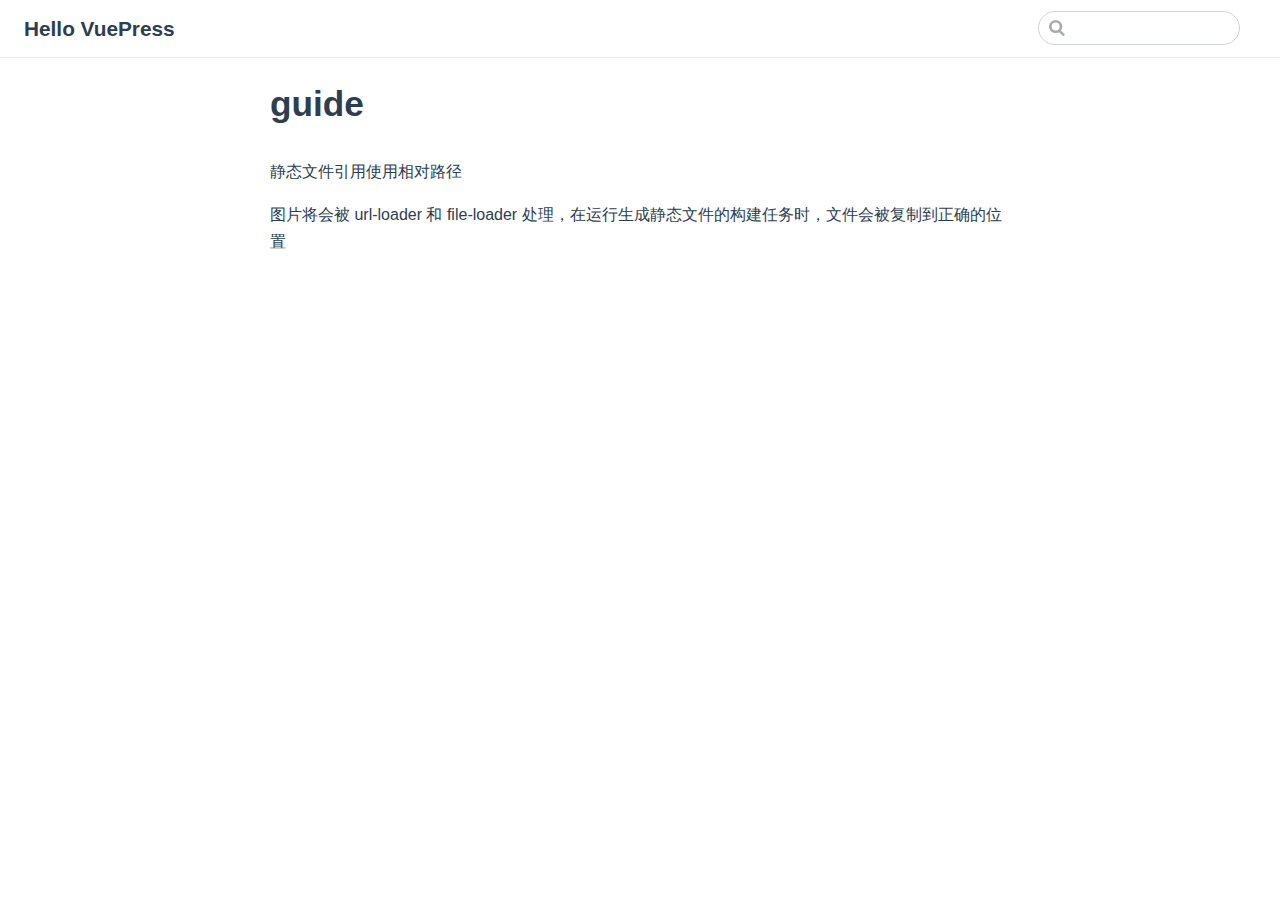
==== guide/index.html @ 77d2bae9 "deploy" ====
<!DOCTYPE html>
<html lang="en-US">
  <head>
    <meta charset="utf-8">
    <meta name="viewport" content="width=device-width,initial-scale=1">
    <title>guide | Hello VuePress</title>
    <meta name="generator" content="VuePress 1.5.3">
    
    <meta name="description" content="Just playing around">
    <link rel="preload" href="/assets/css/0.styles.abfd12c2.css" as="style"><link rel="preload" href="/assets/js/app.aa536055.js" as="script"><link rel="preload" href="/assets/js/2.4c13c8da.js" as="script"><link rel="preload" href="/assets/js/7.8fb1e4c2.js" as="script"><link rel="prefetch" href="/assets/js/3.823b1e2d.js"><link rel="prefetch" href="/assets/js/4.0bb70dc7.js"><link rel="prefetch" href="/assets/js/5.631ea9e8.js"><link rel="prefetch" href="/assets/js/6.1ad7b53c.js">
    <link rel="stylesheet" href="/assets/css/0.styles.abfd12c2.css">
  </head>
  <body>
    <div id="app" data-server-rendered="true"><div class="theme-container no-sidebar"><header class="navbar"><div class="sidebar-button"><svg xmlns="http://www.w3.org/2000/svg" aria-hidden="true" role="img" viewBox="0 0 448 512" class="icon"><path fill="currentColor" d="M436 124H12c-6.627 0-12-5.373-12-12V80c0-6.627 5.373-12 12-12h424c6.627 0 12 5.373 12 12v32c0 6.627-5.373 12-12 12zm0 160H12c-6.627 0-12-5.373-12-12v-32c0-6.627 5.373-12 12-12h424c6.627 0 12 5.373 12 12v32c0 6.627-5.373 12-12 12zm0 160H12c-6.627 0-12-5.373-12-12v-32c0-6.627 5.373-12 12-12h424c6.627 0 12 5.373 12 12v32c0 6.627-5.373 12-12 12z"></path></svg></div> <a href="/" class="home-link router-link-active"><!----> <span class="site-name">Hello VuePress</span></a> <div class="links"><div class="search-box"><input aria-label="Search" autocomplete="off" spellcheck="false" value=""> <!----></div> <!----></div></header> <div class="sidebar-mask"></div> <aside class="sidebar"><!---->  <!----> </aside> <main class="page"> <div class="theme-default-content content__default"><h1 id="guide"><a href="#guide" class="header-anchor">#</a> guide</h1> <p>静态文件引用使用相对路径</p> <p>图片将会被 url-loader 和 file-loader 处理，在运行生成静态文件的构建任务时，文件会被复制到正确的位置</p></div> <footer class="page-edit"><!----> <!----></footer> <!----> </main></div><div class="global-ui"></div></div>
    <script src="/assets/js/app.aa536055.js" defer></script><script src="/assets/js/2.4c13c8da.js" defer></script><script src="/assets/js/7.8fb1e4c2.js" defer></script>
  </body>
</html>
---- assets/css/0.styles.abfd12c2.css ----
code[class*=language-],pre[class*=language-]{color:#ccc;background:none;font-family:Consolas,Monaco,Andale Mono,Ubuntu Mono,monospace;font-size:1em;text-align:left;white-space:pre;word-spacing:normal;word-break:normal;word-wrap:normal;line-height:1.5;-moz-tab-size:4;-o-tab-size:4;tab-size:4;-webkit-hyphens:none;-ms-hyphens:none;hyphens:none}pre[class*=language-]{padding:1em;margin:.5em 0;overflow:auto}:not(pre)>code[class*=language-],pre[class*=language-]{background:#2d2d2d}:not(pre)>code[class*=language-]{padding:.1em;border-radius:.3em;white-space:normal}.token.block-comment,.token.cdata,.token.comment,.token.doctype,.token.prolog{color:#999}.token.punctuation{color:#ccc}.token.attr-name,.token.deleted,.token.namespace,.token.tag{color:#e2777a}.token.function-name{color:#6196cc}.token.boolean,.token.function,.token.number{color:#f08d49}.token.class-name,.token.constant,.token.property,.token.symbol{color:#f8c555}.token.atrule,.token.builtin,.token.important,.token.keyword,.token.selector{color:#cc99cd}.token.attr-value,.token.char,.token.regex,.token.string,.token.variable{color:#7ec699}.token.entity,.token.operator,.token.url{color:#67cdcc}.token.bold,.token.important{font-weight:700}.token.italic{font-style:italic}.token.entity{cursor:help}.token.inserted{color:green}.theme-default-content code{color:#476582;padding:.25rem .5rem;margin:0;font-size:.85em;background-color:rgba(27,31,35,.05);border-radius:3px}.theme-default-content code .token.deleted{color:#ec5975}.theme-default-content code .token.inserted{color:#3eaf7c}.theme-default-content pre,.theme-default-content pre[class*=language-]{line-height:1.4;padding:1.25rem 1.5rem;margin:.85rem 0;background-color:#282c34;border-radius:6px;overflow:auto}.theme-default-content pre[class*=language-] code,.theme-default-content pre code{color:#fff;padding:0;background-color:transparent;border-radius:0}div[class*=language-]{position:relative;background-color:#282c34;border-radius:6px}div[class*=language-] .highlight-lines{-webkit-user-select:none;-ms-user-select:none;user-select:none;padding-top:1.3rem;position:absolute;top:0;left:0;width:100%;line-height:1.4}div[class*=language-] .highlight-lines .highlighted{background-color:rgba(0,0,0,.66)}div[class*=language-] pre,div[class*=language-] pre[class*=language-]{background:transparent;position:relative;z-index:1}div[class*=language-]:before{position:absolute;z-index:3;top:.8em;right:1em;font-size:.75rem;color:hsla(0,0%,100%,.4)}div[class*=language-]:not(.line-numbers-mode) .line-numbers-wrapper{display:none}div[class*=language-].line-numbers-mode .highlight-lines .highlighted{position:relative}div[class*=language-].line-numbers-mode .highlight-lines .highlighted:before{content:" ";position:absolute;z-index:3;left:0;top:0;display:block;width:3.5rem;height:100%;background-color:rgba(0,0,0,.66)}div[class*=language-].line-numbers-mode pre{padding-left:4.5rem;vertical-align:middle}div[class*=language-].line-numbers-mode .line-numbers-wrapper{position:absolute;top:0;width:3.5rem;text-align:center;color:hsla(0,0%,100%,.3);padding:1.25rem 0;line-height:1.4}div[class*=language-].line-numbers-mode .line-numbers-wrapper br{-webkit-user-select:none;-ms-user-select:none;user-select:none}div[class*=language-].line-numbers-mode .line-numbers-wrapper .line-number{position:relative;z-index:4;-webkit-user-select:none;-ms-user-select:none;user-select:none;font-size:.85em}div[class*=language-].line-numbers-mode:after{content:"";position:absolute;z-index:2;top:0;left:0;width:3.5rem;height:100%;border-radius:6px 0 0 6px;border-right:1px solid rgba(0,0,0,.66);background-color:#282c34}div[class~=language-js]:before{content:"js"}div[class~=language-ts]:before{content:"ts"}div[class~=language-html]:before{content:"html"}div[class~=language-md]:before{content:"md"}div[class~=language-vue]:before{content:"vue"}div[class~=language-css]:before{content:"css"}div[class~=language-sass]:before{content:"sass"}div[class~=language-scss]:before{content:"scss"}div[class~=language-less]:before{content:"less"}div[class~=language-stylus]:before{content:"stylus"}div[class~=language-go]:before{content:"go"}div[class~=language-java]:before{content:"java"}div[class~=language-c]:before{content:"c"}div[class~=language-sh]:before{content:"sh"}div[class~=language-yaml]:before{content:"yaml"}div[class~=language-py]:before{content:"py"}div[class~=language-docker]:before{content:"docker"}div[class~=language-dockerfile]:before{content:"dockerfile"}div[class~=language-makefile]:before{content:"makefile"}div[class~=language-javascript]:before{content:"js"}div[class~=language-typescript]:before{content:"ts"}div[class~=language-markup]:before{content:"html"}div[class~=language-markdown]:before{content:"md"}div[class~=language-json]:before{content:"json"}div[class~=language-ruby]:before{content:"rb"}div[class~=language-python]:before{content:"py"}div[class~=language-bash]:before{content:"sh"}div[class~=language-php]:before{content:"php"}.custom-block .custom-block-title{font-weight:600;margin-bottom:-.4rem}.custom-block.danger,.custom-block.tip,.custom-block.warning{padding:.1rem 1.5rem;border-left-width:.5rem;border-left-style:solid;margin:1rem 0}.custom-block.tip{background-color:#f3f5f7;border-color:#42b983}.custom-block.warning{background-color:rgba(255,229,100,.3);border-color:#e7c000;color:#6b5900}.custom-block.warning .custom-block-title{color:#b29400}.custom-block.warning a{color:#2c3e50}.custom-block.danger{background-color:#ffe6e6;border-color:#c00;color:#4d0000}.custom-block.danger .custom-block-title{color:#900}.custom-block.danger a{color:#2c3e50}.custom-block.details{display:block;position:relative;border-radius:2px;margin:1.6em 0;padding:1.6em;background-color:#eee}.custom-block.details h4{margin-top:0}.custom-block.details figure:last-child,.custom-block.details p:last-child{margin-bottom:0;padding-bottom:0}.custom-block.details summary{outline:none;cursor:pointer}.arrow{display:inline-block;width:0;height:0}.arrow.up{border-bottom:6px solid #ccc}.arrow.down,.arrow.up{border-left:4px solid transparent;border-right:4px solid transparent}.arrow.down{border-top:6px solid #ccc}.arrow.right{border-left:6px solid #ccc}.arrow.left,.arrow.right{border-top:4px solid transparent;border-bottom:4px solid transparent}.arrow.left{border-right:6px solid #ccc}.theme-default-content:not(.custom){max-width:740px;margin:0 auto;padding:2rem 2.5rem}@media (max-width:959px){.theme-default-content:not(.custom){padding:2rem}}@media (max-width:419px){.theme-default-content:not(.custom){padding:1.5rem}}.table-of-contents .badge{vertical-align:middle}body,html{padding:0;margin:0;background-color:#fff}body{font-family:-apple-system,BlinkMacSystemFont,Segoe UI,Roboto,Oxygen,Ubuntu,Cantarell,Fira Sans,Droid Sans,Helvetica Neue,sans-serif;-webkit-font-smoothing:antialiased;-moz-osx-font-smoothing:grayscale;font-size:16px;color:#2c3e50}.page{padding-left:20rem}.navbar{z-index:20;right:0;height:3.6rem;background-color:#fff;box-sizing:border-box;border-bottom:1px solid #eaecef}.navbar,.sidebar-mask{position:fixed;top:0;left:0}.sidebar-mask{z-index:9;width:100vw;height:100vh;display:none}.sidebar{font-size:16px;background-color:#fff;width:20rem;position:fixed;z-index:10;margin:0;top:3.6rem;left:0;bottom:0;box-sizing:border-box;border-right:1px solid #eaecef;overflow-y:auto}.theme-default-content:not(.custom)>:first-child{margin-top:3.6rem}.theme-default-content:not(.custom) a:hover{text-decoration:underline}.theme-default-content:not(.custom) p.demo{padding:1rem 1.5rem;border:1px solid #ddd;border-radius:4px}.theme-default-content:not(.custom) img{max-width:100%}.theme-default-content.custom{padding:0;margin:0}.theme-default-content.custom img{max-width:100%}a{font-weight:500;text-decoration:none}a,p a code{color:#3eaf7c}p a code{font-weight:400}kbd{background:#eee;border:.15rem solid #ddd;border-bottom:.25rem solid #ddd;border-radius:.15rem;padding:0 .15em}blockquote{font-size:1rem;color:#999;border-left:.2rem solid #dfe2e5;margin:1rem 0;padding:.25rem 0 .25rem 1rem}blockquote>p{margin:0}ol,ul{padding-left:1.2em}strong{font-weight:600}h1,h2,h3,h4,h5,h6{font-weight:600;line-height:1.25}.theme-default-content:not(.custom)>h1,.theme-default-content:not(.custom)>h2,.theme-default-content:not(.custom)>h3,.theme-default-content:not(.custom)>h4,.theme-default-content:not(.custom)>h5,.theme-default-content:not(.custom)>h6{margin-top:-3.1rem;padding-top:4.6rem;margin-bottom:0}.theme-default-content:not(.custom)>h1:first-child,.theme-default-content:not(.custom)>h2:first-child,.theme-default-content:not(.custom)>h3:first-child,.theme-default-content:not(.custom)>h4:first-child,.theme-default-content:not(.custom)>h5:first-child,.theme-default-content:not(.custom)>h6:first-child{margin-top:-1.5rem;margin-bottom:1rem}.theme-default-content:not(.custom)>h1:first-child+.custom-block,.theme-default-content:not(.custom)>h1:first-child+p,.theme-default-content:not(.custom)>h1:first-child+pre,.theme-default-content:not(.custom)>h2:first-child+.custom-block,.theme-default-content:not(.custom)>h2:first-child+p,.theme-default-content:not(.custom)>h2:first-child+pre,.theme-default-content:not(.custom)>h3:first-child+.custom-block,.theme-default-content:not(.custom)>h3:first-child+p,.theme-default-content:not(.custom)>h3:first-child+pre,.theme-default-content:not(.custom)>h4:first-child+.custom-block,.theme-default-content:not(.custom)>h4:first-child+p,.theme-default-content:not(.custom)>h4:first-child+pre,.theme-default-content:not(.custom)>h5:first-child+.custom-block,.theme-default-content:not(.custom)>h5:first-child+p,.theme-default-content:not(.custom)>h5:first-child+pre,.theme-default-content:not(.custom)>h6:first-child+.custom-block,.theme-default-content:not(.custom)>h6:first-child+p,.theme-default-content:not(.custom)>h6:first-child+pre{margin-top:2rem}h1:hover .header-anchor,h2:hover .header-anchor,h3:hover .header-anchor,h4:hover .header-anchor,h5:hover .header-anchor,h6:hover .header-anchor{opacity:1}h1{font-size:2.2rem}h2{font-size:1.65rem;padding-bottom:.3rem;border-bottom:1px solid #eaecef}h3{font-size:1.35rem}a.header-anchor{font-size:.85em;float:left;margin-left:-.87em;padding-right:.23em;margin-top:.125em;opacity:0}a.header-anchor:hover{text-decoration:none}.line-number,code,kbd{font-family:source-code-pro,Menlo,Monaco,Consolas,Courier New,monospace}ol,p,ul{line-height:1.7}hr{border:0;border-top:1px solid #eaecef}table{border-collapse:collapse;margin:1rem 0;display:block;overflow-x:auto}tr{border-top:1px solid #dfe2e5}tr:nth-child(2n){background-color:#f6f8fa}td,th{border:1px solid #dfe2e5;padding:.6em 1em}.theme-container.sidebar-open .sidebar-mask{display:block}.theme-container.no-navbar .theme-default-content:not(.custom)>h1,.theme-container.no-navbar h2,.theme-container.no-navbar h3,.theme-container.no-navbar h4,.theme-container.no-navbar h5,.theme-container.no-navbar h6{margin-top:1.5rem;padding-top:0}.theme-container.no-navbar .sidebar{top:0}@media (min-width:720px){.theme-container.no-sidebar .sidebar{display:none}.theme-container.no-sidebar .page{padding-left:0}}@media (max-width:959px){.sidebar{font-size:15px;width:16.4rem}.page{padding-left:16.4rem}}@media (max-width:719px){.sidebar{top:0;padding-top:3.6rem;transform:translateX(-100%);transition:transform .2s ease}.page{padding-left:0}.theme-container.sidebar-open .sidebar{transform:translateX(0)}.theme-container.no-navbar .sidebar{padding-top:0}}@media (max-width:419px){h1{font-size:1.9rem}.theme-default-content div[class*=language-]{margin:.85rem -1.5rem;border-radius:0}}#nprogress{pointer-events:none}#nprogress .bar{background:#3eaf7c;position:fixed;z-index:1031;top:0;left:0;width:100%;height:2px}#nprogress .peg{display:block;position:absolute;right:0;width:100px;height:100%;box-shadow:0 0 10px #3eaf7c,0 0 5px #3eaf7c;opacity:1;transform:rotate(3deg) translateY(-4px)}#nprogress .spinner{display:block;position:fixed;z-index:1031;top:15px;right:15px}#nprogress .spinner-icon{width:18px;height:18px;box-sizing:border-box;border-color:#3eaf7c transparent transparent #3eaf7c;border-style:solid;border-width:2px;border-radius:50%;-webkit-animation:nprogress-spinner .4s linear infinite;animation:nprogress-spinner .4s linear infinite}.nprogress-custom-parent{overflow:hidden;position:relative}.nprogress-custom-parent #nprogress .bar,.nprogress-custom-parent #nprogress .spinner{position:absolute}@-webkit-keyframes nprogress-spinner{0%{transform:rotate(0deg)}to{transform:rotate(1turn)}}@keyframes nprogress-spinner{0%{transform:rotate(0deg)}to{transform:rotate(1turn)}}.icon.outbound{color:#aaa;display:inline-block;vertical-align:middle;position:relative;top:-1px}.home{padding:3.6rem 2rem 0;max-width:960px;margin:0 auto;display:block}.home .hero{text-align:center}.home .hero img{max-width:100%;max-height:280px;display:block;margin:3rem auto 1.5rem}.home .hero h1{font-size:3rem}.home .hero .action,.home .hero .description,.home .hero h1{margin:1.8rem auto}.home .hero .description{max-width:35rem;font-size:1.6rem;line-height:1.3;color:#6a8bad}.home .hero .action-button{display:inline-block;font-size:1.2rem;color:#fff;background-color:#3eaf7c;padding:.8rem 1.6rem;border-radius:4px;transition:background-color .1s ease;box-sizing:border-box;border-bottom:1px solid #389d70}.home .hero .action-button:hover{background-color:#4abf8a}.home .features{border-top:1px solid #eaecef;padding:1.2rem 0;margin-top:2.5rem;display:flex;flex-wrap:wrap;align-items:flex-start;align-content:stretch;justify-content:space-between}.home .feature{flex-grow:1;flex-basis:30%;max-width:30%}.home .feature h2{font-size:1.4rem;font-weight:500;border-bottom:none;padding-bottom:0;color:#3a5169}.home .feature p{color:#4e6e8e}.home .footer{padding:2.5rem;border-top:1px solid #eaecef;text-align:center;color:#4e6e8e}@media (max-width:719px){.home .features{flex-direction:column}.home .feature{max-width:100%;padding:0 2.5rem}}@media (max-width:419px){.home{padding-left:1.5rem;padding-right:1.5rem}.home .hero img{max-height:210px;margin:2rem auto 1.2rem}.home .hero h1{font-size:2rem}.home .hero .action,.home .hero .description,.home .hero h1{margin:1.2rem auto}.home .hero .description{font-size:1.2rem}.home .hero .action-button{font-size:1rem;padding:.6rem 1.2rem}.home .feature h2{font-size:1.25rem}}.search-box{display:inline-block;position:relative;margin-right:1rem}.search-box input{cursor:text;width:10rem;height:2rem;color:#4e6e8e;display:inline-block;border:1px solid #cfd4db;border-radius:2rem;font-size:.9rem;line-height:2rem;padding:0 .5rem 0 2rem;outline:none;transition:all .2s ease;background:#fff url(/assets/img/search.83621669.svg) .6rem .5rem no-repeat;background-size:1rem}.search-box input:focus{cursor:auto;border-color:#3eaf7c}.search-box .suggestions{background:#fff;width:20rem;position:absolute;top:2rem;border:1px solid #cfd4db;border-radius:6px;padding:.4rem;list-style-type:none}.search-box .suggestions.align-right{right:0}.search-box .suggestion{line-height:1.4;padding:.4rem .6rem;border-radius:4px;cursor:pointer}.search-box .suggestion a{white-space:normal;color:#5d82a6}.search-box .suggestion a .page-title{font-weight:600}.search-box .suggestion a .header{font-size:.9em;margin-left:.25em}.search-box .suggestion.focused{background-color:#f3f4f5}.search-box .suggestion.focused a{color:#3eaf7c}@media (max-width:959px){.search-box input{cursor:pointer;width:0;border-color:transparent;position:relative}.search-box input:focus{cursor:text;left:0;width:10rem}}@media (-ms-high-contrast:none){.search-box input{height:2rem}}@media (max-width:959px) and (min-width:719px){.search-box .suggestions{left:0}}@media (max-width:719px){.search-box{margin-right:0}.search-box input{left:1rem}.search-box .suggestions{right:0}}@media (max-width:419px){.search-box .suggestions{width:calc(100vw - 4rem)}.search-box input:focus{width:8rem}}.sidebar-button{cursor:pointer;display:none;width:1.25rem;height:1.25rem;position:absolute;padding:.6rem;top:.6rem;left:1rem}.sidebar-button .icon{display:block;width:1.25rem;height:1.25rem}@media (max-width:719px){.sidebar-button{display:block}}.dropdown-enter,.dropdown-leave-to{height:0!important}.dropdown-wrapper{cursor:pointer}.dropdown-wrapper .dropdown-title{display:block;font-size:.9rem;font-family:inherit;cursor:inherit;padding:inherit;line-height:1.4rem;background:transparent;border:none;font-weight:500;color:#2c3e50}.dropdown-wrapper .dropdown-title:hover{border-color:transparent}.dropdown-wrapper .dropdown-title .arrow{vertical-align:middle;margin-top:-1px;margin-left:.4rem}.dropdown-wrapper .nav-dropdown .dropdown-item{color:inherit;line-height:1.7rem}.dropdown-wrapper .nav-dropdown .dropdown-item h4{margin:.45rem 0 0;border-top:1px solid #eee;padding:1rem 1.5rem .45rem 1.25rem}.dropdown-wrapper .nav-dropdown .dropdown-item .dropdown-subitem-wrapper{padding:0;list-style:none}.dropdown-wrapper .nav-dropdown .dropdown-item .dropdown-subitem-wrapper .dropdown-subitem{font-size:.9em}.dropdown-wrapper .nav-dropdown .dropdown-item a{display:block;line-height:1.7rem;position:relative;border-bottom:none;font-weight:400;margin-bottom:0;padding:0 1.5rem 0 1.25rem}.dropdown-wrapper .nav-dropdown .dropdown-item a.router-link-active,.dropdown-wrapper .nav-dropdown .dropdown-item a:hover{color:#3eaf7c}.dropdown-wrapper .nav-dropdown .dropdown-item a.router-link-active:after{content:"";width:0;height:0;border-left:5px solid #3eaf7c;border-top:3px solid transparent;border-bottom:3px solid transparent;position:absolute;top:calc(50% - 2px);left:9px}.dropdown-wrapper .nav-dropdown .dropdown-item:first-child h4{margin-top:0;padding-top:0;border-top:0}@media (max-width:719px){.dropdown-wrapper.open .dropdown-title{margin-bottom:.5rem}.dropdown-wrapper .dropdown-title{font-weight:600;font-size:inherit}.dropdown-wrapper .dropdown-title:hover{color:#3eaf7c}.dropdown-wrapper .nav-dropdown{transition:height .1s ease-out;overflow:hidden}.dropdown-wrapper .nav-dropdown .dropdown-item h4{border-top:0;margin-top:0;padding-top:0}.dropdown-wrapper .nav-dropdown .dropdown-item>a,.dropdown-wrapper .nav-dropdown .dropdown-item h4{font-size:15px;line-height:2rem}.dropdown-wrapper .nav-dropdown .dropdown-item .dropdown-subitem{font-size:14px;padding-left:1rem}}@media (min-width:719px){.dropdown-wrapper{height:1.8rem}.dropdown-wrapper.open .nav-dropdown,.dropdown-wrapper:hover .nav-dropdown{display:block!important}.dropdown-wrapper.open:blur{display:none}.dropdown-wrapper .dropdown-title .arrow{border-left:4px solid transparent;border-right:4px solid transparent;border-top:6px solid #ccc;border-bottom:0}.dropdown-wrapper .nav-dropdown{display:none;height:auto!important;box-sizing:border-box;max-height:calc(100vh - 2.7rem);overflow-y:auto;position:absolute;top:100%;right:0;background-color:#fff;padding:.6rem 0;border:1px solid;border-color:#ddd #ddd #ccc;text-align:left;border-radius:.25rem;white-space:nowrap;margin:0}}.nav-links{display:inline-block}.nav-links a{line-height:1.4rem;color:inherit}.nav-links a.router-link-active,.nav-links a:hover{color:#3eaf7c}.nav-links .nav-item{position:relative;display:inline-block;margin-left:1.5rem;line-height:2rem}.nav-links .nav-item:first-child{margin-left:0}.nav-links .repo-link{margin-left:1.5rem}@media (max-width:719px){.nav-links .nav-item,.nav-links .repo-link{margin-left:0}}@media (min-width:719px){.nav-links a.router-link-active,.nav-links a:hover{color:#2c3e50}.nav-item>a:not(.external).router-link-active,.nav-item>a:not(.external):hover{margin-bottom:-2px;border-bottom:2px solid #46bd87}}.navbar{padding:.7rem 1.5rem;line-height:2.2rem}.navbar a,.navbar img,.navbar span{display:inline-block}.navbar .logo{height:2.2rem;min-width:2.2rem;margin-right:.8rem;vertical-align:top}.navbar .site-name{font-size:1.3rem;font-weight:600;color:#2c3e50;position:relative}.navbar .links{padding-left:1.5rem;box-sizing:border-box;background-color:#fff;white-space:nowrap;font-size:.9rem;position:absolute;right:1.5rem;top:.7rem;display:flex}.navbar .links .search-box{flex:0 0 auto;vertical-align:top}@media (max-width:719px){.navbar{padding-left:4rem}.navbar .can-hide{display:none}.navbar .links{padding-left:1.5rem}.navbar .site-name{width:calc(100vw - 9.4rem);overflow:hidden;white-space:nowrap;text-overflow:ellipsis}}.page-edit{max-width:740px;margin:0 auto;padding:2rem 2.5rem}@media (max-width:959px){.page-edit{padding:2rem}}@media (max-width:419px){.page-edit{padding:1.5rem}}.page-edit{padding-top:1rem;padding-bottom:1rem;overflow:auto}.page-edit .edit-link{display:inline-block}.page-edit .edit-link a{color:#4e6e8e;margin-right:.25rem}.page-edit .last-updated{float:right;font-size:.9em}.page-edit .last-updated .prefix{font-weight:500;color:#4e6e8e}.page-edit .last-updated .time{font-weight:400;color:#767676}@media (max-width:719px){.page-edit .edit-link{margin-bottom:.5rem}.page-edit .last-updated{font-size:.8em;float:none;text-align:left}}.page-nav{max-width:740px;margin:0 auto;padding:2rem 2.5rem}@media (max-width:959px){.page-nav{padding:2rem}}@media (max-width:419px){.page-nav{padding:1.5rem}}.page-nav{padding-top:1rem;padding-bottom:0}.page-nav .inner{min-height:2rem;margin-top:0;border-top:1px solid #eaecef;padding-top:1rem;overflow:auto}.page-nav .next{float:right}.page{padding-bottom:2rem;display:block}.sidebar-group .sidebar-group{padding-left:.5em}.sidebar-group:not(.collapsable) .sidebar-heading:not(.clickable){cursor:auto;color:inherit}.sidebar-group.is-sub-group{padding-left:0}.sidebar-group.is-sub-group>.sidebar-heading{font-size:.95em;line-height:1.4;font-weight:400;padding-left:2rem}.sidebar-group.is-sub-group>.sidebar-heading:not(.clickable){opacity:.5}.sidebar-group.is-sub-group>.sidebar-group-items{padding-left:1rem}.sidebar-group.is-sub-group>.sidebar-group-items>li>.sidebar-link{font-size:.95em;border-left:none}.sidebar-group.depth-2>.sidebar-heading{border-left:none}.sidebar-heading{color:#2c3e50;transition:color .15s ease;cursor:pointer;font-size:1.1em;font-weight:700;padding:.35rem 1.5rem .35rem 1.25rem;width:100%;box-sizing:border-box;margin:0;border-left:.25rem solid transparent}.sidebar-heading.open,.sidebar-heading:hover{color:inherit}.sidebar-heading .arrow{position:relative;top:-.12em;left:.5em}.sidebar-heading.clickable.active{font-weight:600;color:#3eaf7c;border-left-color:#3eaf7c}.sidebar-heading.clickable:hover{color:#3eaf7c}.sidebar-group-items{transition:height .1s ease-out;font-size:.95em;overflow:hidden}.sidebar .sidebar-sub-headers{padding-left:1rem;font-size:.95em}a.sidebar-link{font-size:1em;font-weight:400;display:inline-block;color:#2c3e50;border-left:.25rem solid transparent;padding:.35rem 1rem .35rem 1.25rem;line-height:1.4;width:100%;box-sizing:border-box}a.sidebar-link:hover{color:#3eaf7c}a.sidebar-link.active{font-weight:600;color:#3eaf7c;border-left-color:#3eaf7c}.sidebar-group a.sidebar-link{padding-left:2rem}.sidebar-sub-headers a.sidebar-link{padding-top:.25rem;padding-bottom:.25rem;border-left:none}.sidebar-sub-headers a.sidebar-link.active{font-weight:500}.sidebar ul{padding:0;margin:0;list-style-type:none}.sidebar a{display:inline-block}.sidebar .nav-links{display:none;border-bottom:1px solid #eaecef;padding:.5rem 0 .75rem}.sidebar .nav-links a{font-weight:600}.sidebar .nav-links .nav-item,.sidebar .nav-links .repo-link{display:block;line-height:1.25rem;font-size:1.1em;padding:.5rem 0 .5rem 1.5rem}.sidebar>.sidebar-links{padding:1.5rem 0}.sidebar>.sidebar-links>li>a.sidebar-link{font-size:1.1em;line-height:1.7;font-weight:700}.sidebar>.sidebar-links>li:not(:first-child){margin-top:.75rem}@media (max-width:719px){.sidebar .nav-links{display:block}.sidebar .nav-links .dropdown-wrapper .nav-dropdown .dropdown-item a.router-link-active:after{top:calc(1rem - 2px)}.sidebar>.sidebar-links{padding:1rem 0}}.badge[data-v-15b7b770]{display:inline-block;font-size:14px;height:18px;line-height:18px;border-radius:3px;padding:0 6px;color:#fff}.badge.green[data-v-15b7b770],.badge.tip[data-v-15b7b770],.badge[data-v-15b7b770]{background-color:#42b983}.badge.error[data-v-15b7b770]{background-color:#da5961}.badge.warn[data-v-15b7b770],.badge.warning[data-v-15b7b770],.badge.yellow[data-v-15b7b770]{background-color:#e7c000}.badge+.badge[data-v-15b7b770]{margin-left:5px}
---- assets/css/0.styles.abfd12c2.css ----
code[class*=language-],pre[class*=language-]{color:#ccc;background:none;font-family:Consolas,Monaco,Andale Mono,Ubuntu Mono,monospace;font-size:1em;text-align:left;white-space:pre;word-spacing:normal;word-break:normal;word-wrap:normal;line-height:1.5;-moz-tab-size:4;-o-tab-size:4;tab-size:4;-webkit-hyphens:none;-ms-hyphens:none;hyphens:none}pre[class*=language-]{padding:1em;margin:.5em 0;overflow:auto}:not(pre)>code[class*=language-],pre[class*=language-]{background:#2d2d2d}:not(pre)>code[class*=language-]{padding:.1em;border-radius:.3em;white-space:normal}.token.block-comment,.token.cdata,.token.comment,.token.doctype,.token.prolog{color:#999}.token.punctuation{color:#ccc}.token.attr-name,.token.deleted,.token.namespace,.token.tag{color:#e2777a}.token.function-name{color:#6196cc}.token.boolean,.token.function,.token.number{color:#f08d49}.token.class-name,.token.constant,.token.property,.token.symbol{color:#f8c555}.token.atrule,.token.builtin,.token.important,.token.keyword,.token.selector{color:#cc99cd}.token.attr-value,.token.char,.token.regex,.token.string,.token.variable{color:#7ec699}.token.entity,.token.operator,.token.url{color:#67cdcc}.token.bold,.token.important{font-weight:700}.token.italic{font-style:italic}.token.entity{cursor:help}.token.inserted{color:green}.theme-default-content code{color:#476582;padding:.25rem .5rem;margin:0;font-size:.85em;background-color:rgba(27,31,35,.05);border-radius:3px}.theme-default-content code .token.deleted{color:#ec5975}.theme-default-content code .token.inserted{color:#3eaf7c}.theme-default-content pre,.theme-default-content pre[class*=language-]{line-height:1.4;padding:1.25rem 1.5rem;margin:.85rem 0;background-color:#282c34;border-radius:6px;overflow:auto}.theme-default-content pre[class*=language-] code,.theme-default-content pre code{color:#fff;padding:0;background-color:transparent;border-radius:0}div[class*=language-]{position:relative;background-color:#282c34;border-radius:6px}div[class*=language-] .highlight-lines{-webkit-user-select:none;-ms-user-select:none;user-select:none;padding-top:1.3rem;position:absolute;top:0;left:0;width:100%;line-height:1.4}div[class*=language-] .highlight-lines .highlighted{background-color:rgba(0,0,0,.66)}div[class*=language-] pre,div[class*=language-] pre[class*=language-]{background:transparent;position:relative;z-index:1}div[class*=language-]:before{position:absolute;z-index:3;top:.8em;right:1em;font-size:.75rem;color:hsla(0,0%,100%,.4)}div[class*=language-]:not(.line-numbers-mode) .line-numbers-wrapper{display:none}div[class*=language-].line-numbers-mode .highlight-lines .highlighted{position:relative}div[class*=language-].line-numbers-mode .highlight-lines .highlighted:before{content:" ";position:absolute;z-index:3;left:0;top:0;display:block;width:3.5rem;height:100%;background-color:rgba(0,0,0,.66)}div[class*=language-].line-numbers-mode pre{padding-left:4.5rem;vertical-align:middle}div[class*=language-].line-numbers-mode .line-numbers-wrapper{position:absolute;top:0;width:3.5rem;text-align:center;color:hsla(0,0%,100%,.3);padding:1.25rem 0;line-height:1.4}div[class*=language-].line-numbers-mode .line-numbers-wrapper br{-webkit-user-select:none;-ms-user-select:none;user-select:none}div[class*=language-].line-numbers-mode .line-numbers-wrapper .line-number{position:relative;z-index:4;-webkit-user-select:none;-ms-user-select:none;user-select:none;font-size:.85em}div[class*=language-].line-numbers-mode:after{content:"";position:absolute;z-index:2;top:0;left:0;width:3.5rem;height:100%;border-radius:6px 0 0 6px;border-right:1px solid rgba(0,0,0,.66);background-color:#282c34}div[class~=language-js]:before{content:"js"}div[class~=language-ts]:before{content:"ts"}div[class~=language-html]:before{content:"html"}div[class~=language-md]:before{content:"md"}div[class~=language-vue]:before{content:"vue"}div[class~=language-css]:before{content:"css"}div[class~=language-sass]:before{content:"sass"}div[class~=language-scss]:before{content:"scss"}div[class~=language-less]:before{content:"less"}div[class~=language-stylus]:before{content:"stylus"}div[class~=language-go]:before{content:"go"}div[class~=language-java]:before{content:"java"}div[class~=language-c]:before{content:"c"}div[class~=language-sh]:before{content:"sh"}div[class~=language-yaml]:before{content:"yaml"}div[class~=language-py]:before{content:"py"}div[class~=language-docker]:before{content:"docker"}div[class~=language-dockerfile]:before{content:"dockerfile"}div[class~=language-makefile]:before{content:"makefile"}div[class~=language-javascript]:before{content:"js"}div[class~=language-typescript]:before{content:"ts"}div[class~=language-markup]:before{content:"html"}div[class~=language-markdown]:before{content:"md"}div[class~=language-json]:before{content:"json"}div[class~=language-ruby]:before{content:"rb"}div[class~=language-python]:before{content:"py"}div[class~=language-bash]:before{content:"sh"}div[class~=language-php]:before{content:"php"}.custom-block .custom-block-title{font-weight:600;margin-bottom:-.4rem}.custom-block.danger,.custom-block.tip,.custom-block.warning{padding:.1rem 1.5rem;border-left-width:.5rem;border-left-style:solid;margin:1rem 0}.custom-block.tip{background-color:#f3f5f7;border-color:#42b983}.custom-block.warning{background-color:rgba(255,229,100,.3);border-color:#e7c000;color:#6b5900}.custom-block.warning .custom-block-title{color:#b29400}.custom-block.warning a{color:#2c3e50}.custom-block.danger{background-color:#ffe6e6;border-color:#c00;color:#4d0000}.custom-block.danger .custom-block-title{color:#900}.custom-block.danger a{color:#2c3e50}.custom-block.details{display:block;position:relative;border-radius:2px;margin:1.6em 0;padding:1.6em;background-color:#eee}.custom-block.details h4{margin-top:0}.custom-block.details figure:last-child,.custom-block.details p:last-child{margin-bottom:0;padding-bottom:0}.custom-block.details summary{outline:none;cursor:pointer}.arrow{display:inline-block;width:0;height:0}.arrow.up{border-bottom:6px solid #ccc}.arrow.down,.arrow.up{border-left:4px solid transparent;border-right:4px solid transparent}.arrow.down{border-top:6px solid #ccc}.arrow.right{border-left:6px solid #ccc}.arrow.left,.arrow.right{border-top:4px solid transparent;border-bottom:4px solid transparent}.arrow.left{border-right:6px solid #ccc}.theme-default-content:not(.custom){max-width:740px;margin:0 auto;padding:2rem 2.5rem}@media (max-width:959px){.theme-default-content:not(.custom){padding:2rem}}@media (max-width:419px){.theme-default-content:not(.custom){padding:1.5rem}}.table-of-contents .badge{vertical-align:middle}body,html{padding:0;margin:0;background-color:#fff}body{font-family:-apple-system,BlinkMacSystemFont,Segoe UI,Roboto,Oxygen,Ubuntu,Cantarell,Fira Sans,Droid Sans,Helvetica Neue,sans-serif;-webkit-font-smoothing:antialiased;-moz-osx-font-smoothing:grayscale;font-size:16px;color:#2c3e50}.page{padding-left:20rem}.navbar{z-index:20;right:0;height:3.6rem;background-color:#fff;box-sizing:border-box;border-bottom:1px solid #eaecef}.navbar,.sidebar-mask{position:fixed;top:0;left:0}.sidebar-mask{z-index:9;width:100vw;height:100vh;display:none}.sidebar{font-size:16px;background-color:#fff;width:20rem;position:fixed;z-index:10;margin:0;top:3.6rem;left:0;bottom:0;box-sizing:border-box;border-right:1px solid #eaecef;overflow-y:auto}.theme-default-content:not(.custom)>:first-child{margin-top:3.6rem}.theme-default-content:not(.custom) a:hover{text-decoration:underline}.theme-default-content:not(.custom) p.demo{padding:1rem 1.5rem;border:1px solid #ddd;border-radius:4px}.theme-default-content:not(.custom) img{max-width:100%}.theme-default-content.custom{padding:0;margin:0}.theme-default-content.custom img{max-width:100%}a{font-weight:500;text-decoration:none}a,p a code{color:#3eaf7c}p a code{font-weight:400}kbd{background:#eee;border:.15rem solid #ddd;border-bottom:.25rem solid #ddd;border-radius:.15rem;padding:0 .15em}blockquote{font-size:1rem;color:#999;border-left:.2rem solid #dfe2e5;margin:1rem 0;padding:.25rem 0 .25rem 1rem}blockquote>p{margin:0}ol,ul{padding-left:1.2em}strong{font-weight:600}h1,h2,h3,h4,h5,h6{font-weight:600;line-height:1.25}.theme-default-content:not(.custom)>h1,.theme-default-content:not(.custom)>h2,.theme-default-content:not(.custom)>h3,.theme-default-content:not(.custom)>h4,.theme-default-content:not(.custom)>h5,.theme-default-content:not(.custom)>h6{margin-top:-3.1rem;padding-top:4.6rem;margin-bottom:0}.theme-default-content:not(.custom)>h1:first-child,.theme-default-content:not(.custom)>h2:first-child,.theme-default-content:not(.custom)>h3:first-child,.theme-default-content:not(.custom)>h4:first-child,.theme-default-content:not(.custom)>h5:first-child,.theme-default-content:not(.custom)>h6:first-child{margin-top:-1.5rem;margin-bottom:1rem}.theme-default-content:not(.custom)>h1:first-child+.custom-block,.theme-default-content:not(.custom)>h1:first-child+p,.theme-default-content:not(.custom)>h1:first-child+pre,.theme-default-content:not(.custom)>h2:first-child+.custom-block,.theme-default-content:not(.custom)>h2:first-child+p,.theme-default-content:not(.custom)>h2:first-child+pre,.theme-default-content:not(.custom)>h3:first-child+.custom-block,.theme-default-content:not(.custom)>h3:first-child+p,.theme-default-content:not(.custom)>h3:first-child+pre,.theme-default-content:not(.custom)>h4:first-child+.custom-block,.theme-default-content:not(.custom)>h4:first-child+p,.theme-default-content:not(.custom)>h4:first-child+pre,.theme-default-content:not(.custom)>h5:first-child+.custom-block,.theme-default-content:not(.custom)>h5:first-child+p,.theme-default-content:not(.custom)>h5:first-child+pre,.theme-default-content:not(.custom)>h6:first-child+.custom-block,.theme-default-content:not(.custom)>h6:first-child+p,.theme-default-content:not(.custom)>h6:first-child+pre{margin-top:2rem}h1:hover .header-anchor,h2:hover .header-anchor,h3:hover .header-anchor,h4:hover .header-anchor,h5:hover .header-anchor,h6:hover .header-anchor{opacity:1}h1{font-size:2.2rem}h2{font-size:1.65rem;padding-bottom:.3rem;border-bottom:1px solid #eaecef}h3{font-size:1.35rem}a.header-anchor{font-size:.85em;float:left;margin-left:-.87em;padding-right:.23em;margin-top:.125em;opacity:0}a.header-anchor:hover{text-decoration:none}.line-number,code,kbd{font-family:source-code-pro,Menlo,Monaco,Consolas,Courier New,monospace}ol,p,ul{line-height:1.7}hr{border:0;border-top:1px solid #eaecef}table{border-collapse:collapse;margin:1rem 0;display:block;overflow-x:auto}tr{border-top:1px solid #dfe2e5}tr:nth-child(2n){background-color:#f6f8fa}td,th{border:1px solid #dfe2e5;padding:.6em 1em}.theme-container.sidebar-open .sidebar-mask{display:block}.theme-container.no-navbar .theme-default-content:not(.custom)>h1,.theme-container.no-navbar h2,.theme-container.no-navbar h3,.theme-container.no-navbar h4,.theme-container.no-navbar h5,.theme-container.no-navbar h6{margin-top:1.5rem;padding-top:0}.theme-container.no-navbar .sidebar{top:0}@media (min-width:720px){.theme-container.no-sidebar .sidebar{display:none}.theme-container.no-sidebar .page{padding-left:0}}@media (max-width:959px){.sidebar{font-size:15px;width:16.4rem}.page{padding-left:16.4rem}}@media (max-width:719px){.sidebar{top:0;padding-top:3.6rem;transform:translateX(-100%);transition:transform .2s ease}.page{padding-left:0}.theme-container.sidebar-open .sidebar{transform:translateX(0)}.theme-container.no-navbar .sidebar{padding-top:0}}@media (max-width:419px){h1{font-size:1.9rem}.theme-default-content div[class*=language-]{margin:.85rem -1.5rem;border-radius:0}}#nprogress{pointer-events:none}#nprogress .bar{background:#3eaf7c;position:fixed;z-index:1031;top:0;left:0;width:100%;height:2px}#nprogress .peg{display:block;position:absolute;right:0;width:100px;height:100%;box-shadow:0 0 10px #3eaf7c,0 0 5px #3eaf7c;opacity:1;transform:rotate(3deg) translateY(-4px)}#nprogress .spinner{display:block;position:fixed;z-index:1031;top:15px;right:15px}#nprogress .spinner-icon{width:18px;height:18px;box-sizing:border-box;border-color:#3eaf7c transparent transparent #3eaf7c;border-style:solid;border-width:2px;border-radius:50%;-webkit-animation:nprogress-spinner .4s linear infinite;animation:nprogress-spinner .4s linear infinite}.nprogress-custom-parent{overflow:hidden;position:relative}.nprogress-custom-parent #nprogress .bar,.nprogress-custom-parent #nprogress .spinner{position:absolute}@-webkit-keyframes nprogress-spinner{0%{transform:rotate(0deg)}to{transform:rotate(1turn)}}@keyframes nprogress-spinner{0%{transform:rotate(0deg)}to{transform:rotate(1turn)}}.icon.outbound{color:#aaa;display:inline-block;vertical-align:middle;position:relative;top:-1px}.home{padding:3.6rem 2rem 0;max-width:960px;margin:0 auto;display:block}.home .hero{text-align:center}.home .hero img{max-width:100%;max-height:280px;display:block;margin:3rem auto 1.5rem}.home .hero h1{font-size:3rem}.home .hero .action,.home .hero .description,.home .hero h1{margin:1.8rem auto}.home .hero .description{max-width:35rem;font-size:1.6rem;line-height:1.3;color:#6a8bad}.home .hero .action-button{display:inline-block;font-size:1.2rem;color:#fff;background-color:#3eaf7c;padding:.8rem 1.6rem;border-radius:4px;transition:background-color .1s ease;box-sizing:border-box;border-bottom:1px solid #389d70}.home .hero .action-button:hover{background-color:#4abf8a}.home .features{border-top:1px solid #eaecef;padding:1.2rem 0;margin-top:2.5rem;display:flex;flex-wrap:wrap;align-items:flex-start;align-content:stretch;justify-content:space-between}.home .feature{flex-grow:1;flex-basis:30%;max-width:30%}.home .feature h2{font-size:1.4rem;font-weight:500;border-bottom:none;padding-bottom:0;color:#3a5169}.home .feature p{color:#4e6e8e}.home .footer{padding:2.5rem;border-top:1px solid #eaecef;text-align:center;color:#4e6e8e}@media (max-width:719px){.home .features{flex-direction:column}.home .feature{max-width:100%;padding:0 2.5rem}}@media (max-width:419px){.home{padding-left:1.5rem;padding-right:1.5rem}.home .hero img{max-height:210px;margin:2rem auto 1.2rem}.home .hero h1{font-size:2rem}.home .hero .action,.home .hero .description,.home .hero h1{margin:1.2rem auto}.home .hero .description{font-size:1.2rem}.home .hero .action-button{font-size:1rem;padding:.6rem 1.2rem}.home .feature h2{font-size:1.25rem}}.search-box{display:inline-block;position:relative;margin-right:1rem}.search-box input{cursor:text;width:10rem;height:2rem;color:#4e6e8e;display:inline-block;border:1px solid #cfd4db;border-radius:2rem;font-size:.9rem;line-height:2rem;padding:0 .5rem 0 2rem;outline:none;transition:all .2s ease;background:#fff url(/assets/img/search.83621669.svg) .6rem .5rem no-repeat;background-size:1rem}.search-box input:focus{cursor:auto;border-color:#3eaf7c}.search-box .suggestions{background:#fff;width:20rem;position:absolute;top:2rem;border:1px solid #cfd4db;border-radius:6px;padding:.4rem;list-style-type:none}.search-box .suggestions.align-right{right:0}.search-box .suggestion{line-height:1.4;padding:.4rem .6rem;border-radius:4px;cursor:pointer}.search-box .suggestion a{white-space:normal;color:#5d82a6}.search-box .suggestion a .page-title{font-weight:600}.search-box .suggestion a .header{font-size:.9em;margin-left:.25em}.search-box .suggestion.focused{background-color:#f3f4f5}.search-box .suggestion.focused a{color:#3eaf7c}@media (max-width:959px){.search-box input{cursor:pointer;width:0;border-color:transparent;position:relative}.search-box input:focus{cursor:text;left:0;width:10rem}}@media (-ms-high-contrast:none){.search-box input{height:2rem}}@media (max-width:959px) and (min-width:719px){.search-box .suggestions{left:0}}@media (max-width:719px){.search-box{margin-right:0}.search-box input{left:1rem}.search-box .suggestions{right:0}}@media (max-width:419px){.search-box .suggestions{width:calc(100vw - 4rem)}.search-box input:focus{width:8rem}}.sidebar-button{cursor:pointer;display:none;width:1.25rem;height:1.25rem;position:absolute;padding:.6rem;top:.6rem;left:1rem}.sidebar-button .icon{display:block;width:1.25rem;height:1.25rem}@media (max-width:719px){.sidebar-button{display:block}}.dropdown-enter,.dropdown-leave-to{height:0!important}.dropdown-wrapper{cursor:pointer}.dropdown-wrapper .dropdown-title{display:block;font-size:.9rem;font-family:inherit;cursor:inherit;padding:inherit;line-height:1.4rem;background:transparent;border:none;font-weight:500;color:#2c3e50}.dropdown-wrapper .dropdown-title:hover{border-color:transparent}.dropdown-wrapper .dropdown-title .arrow{vertical-align:middle;margin-top:-1px;margin-left:.4rem}.dropdown-wrapper .nav-dropdown .dropdown-item{color:inherit;line-height:1.7rem}.dropdown-wrapper .nav-dropdown .dropdown-item h4{margin:.45rem 0 0;border-top:1px solid #eee;padding:1rem 1.5rem .45rem 1.25rem}.dropdown-wrapper .nav-dropdown .dropdown-item .dropdown-subitem-wrapper{padding:0;list-style:none}.dropdown-wrapper .nav-dropdown .dropdown-item .dropdown-subitem-wrapper .dropdown-subitem{font-size:.9em}.dropdown-wrapper .nav-dropdown .dropdown-item a{display:block;line-height:1.7rem;position:relative;border-bottom:none;font-weight:400;margin-bottom:0;padding:0 1.5rem 0 1.25rem}.dropdown-wrapper .nav-dropdown .dropdown-item a.router-link-active,.dropdown-wrapper .nav-dropdown .dropdown-item a:hover{color:#3eaf7c}.dropdown-wrapper .nav-dropdown .dropdown-item a.router-link-active:after{content:"";width:0;height:0;border-left:5px solid #3eaf7c;border-top:3px solid transparent;border-bottom:3px solid transparent;position:absolute;top:calc(50% - 2px);left:9px}.dropdown-wrapper .nav-dropdown .dropdown-item:first-child h4{margin-top:0;padding-top:0;border-top:0}@media (max-width:719px){.dropdown-wrapper.open .dropdown-title{margin-bottom:.5rem}.dropdown-wrapper .dropdown-title{font-weight:600;font-size:inherit}.dropdown-wrapper .dropdown-title:hover{color:#3eaf7c}.dropdown-wrapper .nav-dropdown{transition:height .1s ease-out;overflow:hidden}.dropdown-wrapper .nav-dropdown .dropdown-item h4{border-top:0;margin-top:0;padding-top:0}.dropdown-wrapper .nav-dropdown .dropdown-item>a,.dropdown-wrapper .nav-dropdown .dropdown-item h4{font-size:15px;line-height:2rem}.dropdown-wrapper .nav-dropdown .dropdown-item .dropdown-subitem{font-size:14px;padding-left:1rem}}@media (min-width:719px){.dropdown-wrapper{height:1.8rem}.dropdown-wrapper.open .nav-dropdown,.dropdown-wrapper:hover .nav-dropdown{display:block!important}.dropdown-wrapper.open:blur{display:none}.dropdown-wrapper .dropdown-title .arrow{border-left:4px solid transparent;border-right:4px solid transparent;border-top:6px solid #ccc;border-bottom:0}.dropdown-wrapper .nav-dropdown{display:none;height:auto!important;box-sizing:border-box;max-height:calc(100vh - 2.7rem);overflow-y:auto;position:absolute;top:100%;right:0;background-color:#fff;padding:.6rem 0;border:1px solid;border-color:#ddd #ddd #ccc;text-align:left;border-radius:.25rem;white-space:nowrap;margin:0}}.nav-links{display:inline-block}.nav-links a{line-height:1.4rem;color:inherit}.nav-links a.router-link-active,.nav-links a:hover{color:#3eaf7c}.nav-links .nav-item{position:relative;display:inline-block;margin-left:1.5rem;line-height:2rem}.nav-links .nav-item:first-child{margin-left:0}.nav-links .repo-link{margin-left:1.5rem}@media (max-width:719px){.nav-links .nav-item,.nav-links .repo-link{margin-left:0}}@media (min-width:719px){.nav-links a.router-link-active,.nav-links a:hover{color:#2c3e50}.nav-item>a:not(.external).router-link-active,.nav-item>a:not(.external):hover{margin-bottom:-2px;border-bottom:2px solid #46bd87}}.navbar{padding:.7rem 1.5rem;line-height:2.2rem}.navbar a,.navbar img,.navbar span{display:inline-block}.navbar .logo{height:2.2rem;min-width:2.2rem;margin-right:.8rem;vertical-align:top}.navbar .site-name{font-size:1.3rem;font-weight:600;color:#2c3e50;position:relative}.navbar .links{padding-left:1.5rem;box-sizing:border-box;background-color:#fff;white-space:nowrap;font-size:.9rem;position:absolute;right:1.5rem;top:.7rem;display:flex}.navbar .links .search-box{flex:0 0 auto;vertical-align:top}@media (max-width:719px){.navbar{padding-left:4rem}.navbar .can-hide{display:none}.navbar .links{padding-left:1.5rem}.navbar .site-name{width:calc(100vw - 9.4rem);overflow:hidden;white-space:nowrap;text-overflow:ellipsis}}.page-edit{max-width:740px;margin:0 auto;padding:2rem 2.5rem}@media (max-width:959px){.page-edit{padding:2rem}}@media (max-width:419px){.page-edit{padding:1.5rem}}.page-edit{padding-top:1rem;padding-bottom:1rem;overflow:auto}.page-edit .edit-link{display:inline-block}.page-edit .edit-link a{color:#4e6e8e;margin-right:.25rem}.page-edit .last-updated{float:right;font-size:.9em}.page-edit .last-updated .prefix{font-weight:500;color:#4e6e8e}.page-edit .last-updated .time{font-weight:400;color:#767676}@media (max-width:719px){.page-edit .edit-link{margin-bottom:.5rem}.page-edit .last-updated{font-size:.8em;float:none;text-align:left}}.page-nav{max-width:740px;margin:0 auto;padding:2rem 2.5rem}@media (max-width:959px){.page-nav{padding:2rem}}@media (max-width:419px){.page-nav{padding:1.5rem}}.page-nav{padding-top:1rem;padding-bottom:0}.page-nav .inner{min-height:2rem;margin-top:0;border-top:1px solid #eaecef;padding-top:1rem;overflow:auto}.page-nav .next{float:right}.page{padding-bottom:2rem;display:block}.sidebar-group .sidebar-group{padding-left:.5em}.sidebar-group:not(.collapsable) .sidebar-heading:not(.clickable){cursor:auto;color:inherit}.sidebar-group.is-sub-group{padding-left:0}.sidebar-group.is-sub-group>.sidebar-heading{font-size:.95em;line-height:1.4;font-weight:400;padding-left:2rem}.sidebar-group.is-sub-group>.sidebar-heading:not(.clickable){opacity:.5}.sidebar-group.is-sub-group>.sidebar-group-items{padding-left:1rem}.sidebar-group.is-sub-group>.sidebar-group-items>li>.sidebar-link{font-size:.95em;border-left:none}.sidebar-group.depth-2>.sidebar-heading{border-left:none}.sidebar-heading{color:#2c3e50;transition:color .15s ease;cursor:pointer;font-size:1.1em;font-weight:700;padding:.35rem 1.5rem .35rem 1.25rem;width:100%;box-sizing:border-box;margin:0;border-left:.25rem solid transparent}.sidebar-heading.open,.sidebar-heading:hover{color:inherit}.sidebar-heading .arrow{position:relative;top:-.12em;left:.5em}.sidebar-heading.clickable.active{font-weight:600;color:#3eaf7c;border-left-color:#3eaf7c}.sidebar-heading.clickable:hover{color:#3eaf7c}.sidebar-group-items{transition:height .1s ease-out;font-size:.95em;overflow:hidden}.sidebar .sidebar-sub-headers{padding-left:1rem;font-size:.95em}a.sidebar-link{font-size:1em;font-weight:400;display:inline-block;color:#2c3e50;border-left:.25rem solid transparent;padding:.35rem 1rem .35rem 1.25rem;line-height:1.4;width:100%;box-sizing:border-box}a.sidebar-link:hover{color:#3eaf7c}a.sidebar-link.active{font-weight:600;color:#3eaf7c;border-left-color:#3eaf7c}.sidebar-group a.sidebar-link{padding-left:2rem}.sidebar-sub-headers a.sidebar-link{padding-top:.25rem;padding-bottom:.25rem;border-left:none}.sidebar-sub-headers a.sidebar-link.active{font-weight:500}.sidebar ul{padding:0;margin:0;list-style-type:none}.sidebar a{display:inline-block}.sidebar .nav-links{display:none;border-bottom:1px solid #eaecef;padding:.5rem 0 .75rem}.sidebar .nav-links a{font-weight:600}.sidebar .nav-links .nav-item,.sidebar .nav-links .repo-link{display:block;line-height:1.25rem;font-size:1.1em;padding:.5rem 0 .5rem 1.5rem}.sidebar>.sidebar-links{padding:1.5rem 0}.sidebar>.sidebar-links>li>a.sidebar-link{font-size:1.1em;line-height:1.7;font-weight:700}.sidebar>.sidebar-links>li:not(:first-child){margin-top:.75rem}@media (max-width:719px){.sidebar .nav-links{display:block}.sidebar .nav-links .dropdown-wrapper .nav-dropdown .dropdown-item a.router-link-active:after{top:calc(1rem - 2px)}.sidebar>.sidebar-links{padding:1rem 0}}.badge[data-v-15b7b770]{display:inline-block;font-size:14px;height:18px;line-height:18px;border-radius:3px;padding:0 6px;color:#fff}.badge.green[data-v-15b7b770],.badge.tip[data-v-15b7b770],.badge[data-v-15b7b770]{background-color:#42b983}.badge.error[data-v-15b7b770]{background-color:#da5961}.badge.warn[data-v-15b7b770],.badge.warning[data-v-15b7b770],.badge.yellow[data-v-15b7b770]{background-color:#e7c000}.badge+.badge[data-v-15b7b770]{margin-left:5px}
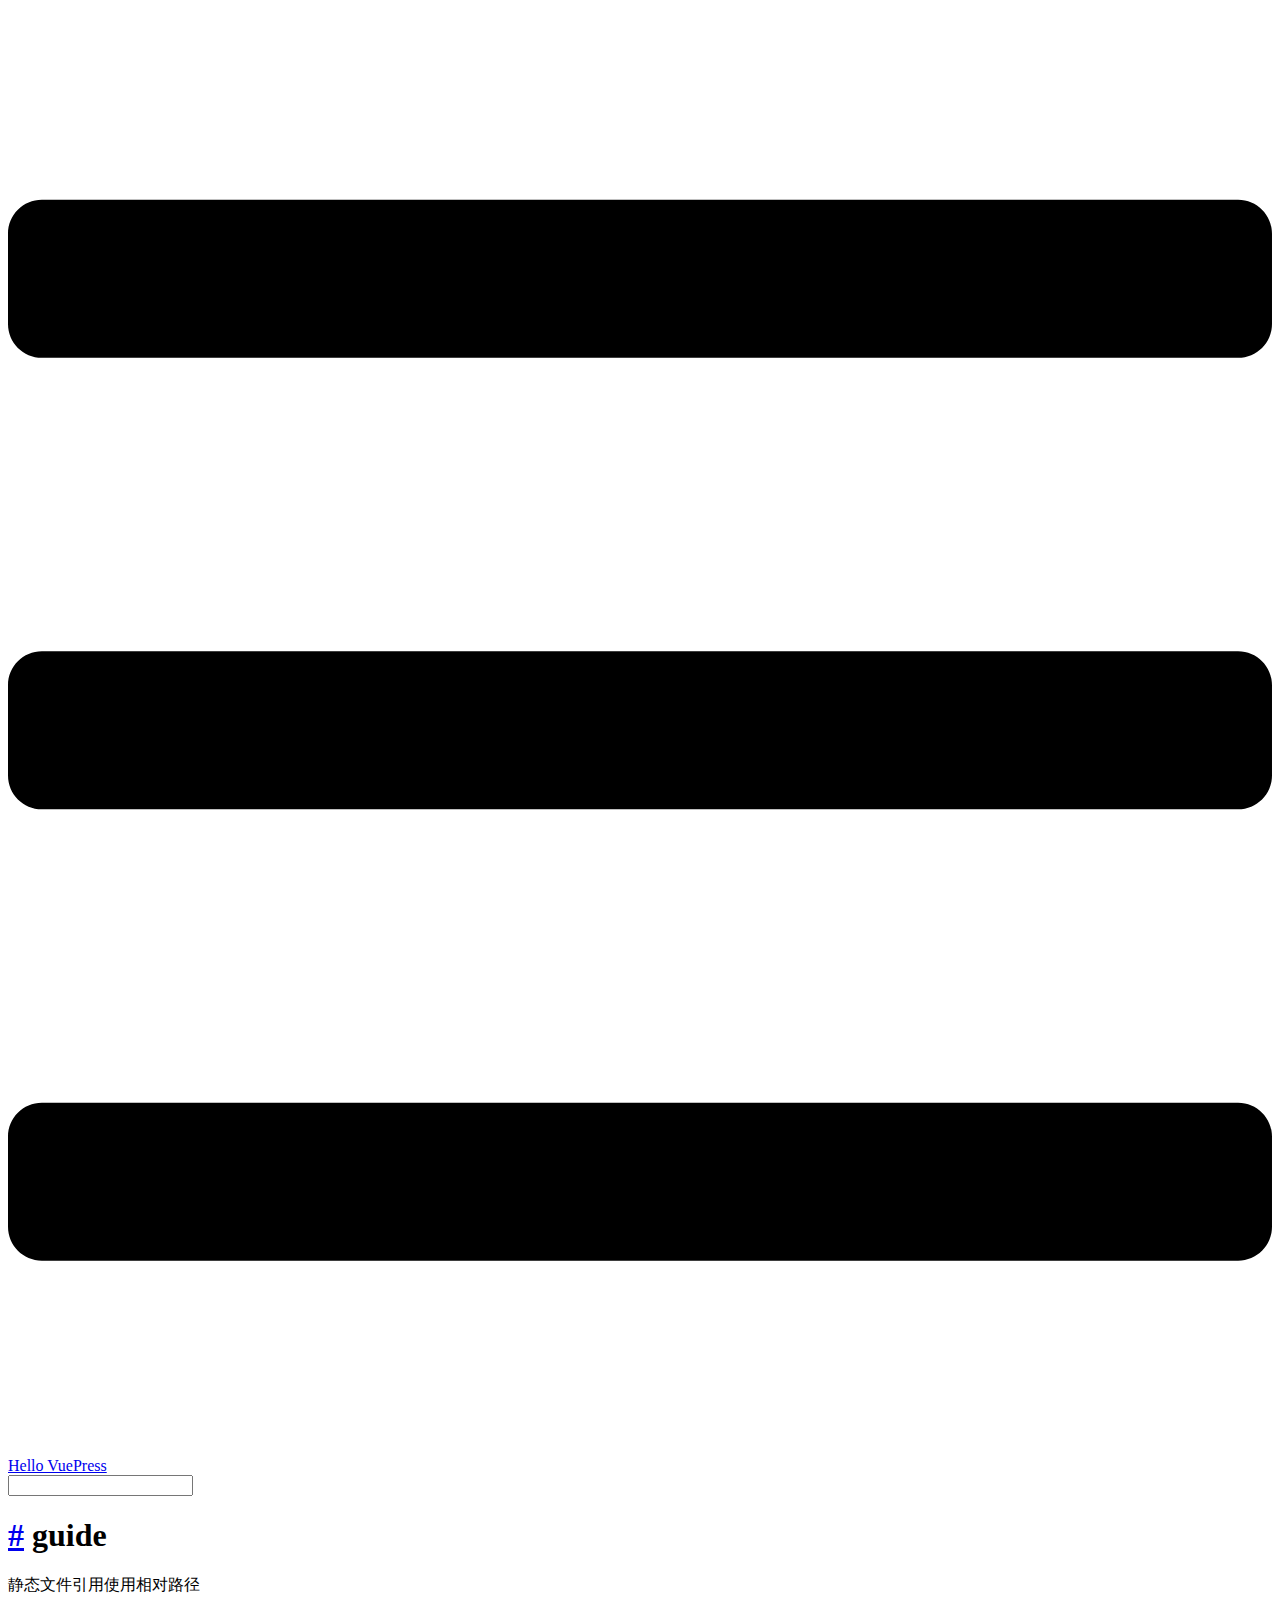
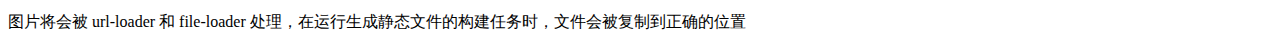
==== commit 77584786: "deploy" ====
--- a/guide/index.html
+++ b/guide/index.html
@@ -7,11 +7,11 @@
     <meta name="generator" content="VuePress 1.5.3">
     
     <meta name="description" content="Just playing around">
-    <link rel="preload" href="/assets/css/0.styles.abfd12c2.css" as="style"><link rel="preload" href="/assets/js/app.aa536055.js" as="script"><link rel="preload" href="/assets/js/2.4c13c8da.js" as="script"><link rel="preload" href="/assets/js/7.8fb1e4c2.js" as="script"><link rel="prefetch" href="/assets/js/3.823b1e2d.js"><link rel="prefetch" href="/assets/js/4.0bb70dc7.js"><link rel="prefetch" href="/assets/js/5.631ea9e8.js"><link rel="prefetch" href="/assets/js/6.1ad7b53c.js">
-    <link rel="stylesheet" href="/assets/css/0.styles.abfd12c2.css">
+    <link rel="preload" href="/gungulu.github.io/assets/css/0.styles.bdf37e0d.css" as="style"><link rel="preload" href="/gungulu.github.io/assets/js/app.5a3dd9da.js" as="script"><link rel="preload" href="/gungulu.github.io/assets/js/2.4c13c8da.js" as="script"><link rel="preload" href="/gungulu.github.io/assets/js/7.8fb1e4c2.js" as="script"><link rel="prefetch" href="/gungulu.github.io/assets/js/3.823b1e2d.js"><link rel="prefetch" href="/gungulu.github.io/assets/js/4.0bb70dc7.js"><link rel="prefetch" href="/gungulu.github.io/assets/js/5.0817f0fa.js"><link rel="prefetch" href="/gungulu.github.io/assets/js/6.3187bfe7.js">
+    <link rel="stylesheet" href="/gungulu.github.io/assets/css/0.styles.bdf37e0d.css">
   </head>
   <body>
-    <div id="app" data-server-rendered="true"><div class="theme-container no-sidebar"><header class="navbar"><div class="sidebar-button"><svg xmlns="http://www.w3.org/2000/svg" aria-hidden="true" role="img" viewBox="0 0 448 512" class="icon"><path fill="currentColor" d="M436 124H12c-6.627 0-12-5.373-12-12V80c0-6.627 5.373-12 12-12h424c6.627 0 12 5.373 12 12v32c0 6.627-5.373 12-12 12zm0 160H12c-6.627 0-12-5.373-12-12v-32c0-6.627 5.373-12 12-12h424c6.627 0 12 5.373 12 12v32c0 6.627-5.373 12-12 12zm0 160H12c-6.627 0-12-5.373-12-12v-32c0-6.627 5.373-12 12-12h424c6.627 0 12 5.373 12 12v32c0 6.627-5.373 12-12 12z"></path></svg></div> <a href="/" class="home-link router-link-active"><!----> <span class="site-name">Hello VuePress</span></a> <div class="links"><div class="search-box"><input aria-label="Search" autocomplete="off" spellcheck="false" value=""> <!----></div> <!----></div></header> <div class="sidebar-mask"></div> <aside class="sidebar"><!---->  <!----> </aside> <main class="page"> <div class="theme-default-content content__default"><h1 id="guide"><a href="#guide" class="header-anchor">#</a> guide</h1> <p>静态文件引用使用相对路径</p> <p>图片将会被 url-loader 和 file-loader 处理，在运行生成静态文件的构建任务时，文件会被复制到正确的位置</p></div> <footer class="page-edit"><!----> <!----></footer> <!----> </main></div><div class="global-ui"></div></div>
-    <script src="/assets/js/app.aa536055.js" defer></script><script src="/assets/js/2.4c13c8da.js" defer></script><script src="/assets/js/7.8fb1e4c2.js" defer></script>
+    <div id="app" data-server-rendered="true"><div class="theme-container no-sidebar"><header class="navbar"><div class="sidebar-button"><svg xmlns="http://www.w3.org/2000/svg" aria-hidden="true" role="img" viewBox="0 0 448 512" class="icon"><path fill="currentColor" d="M436 124H12c-6.627 0-12-5.373-12-12V80c0-6.627 5.373-12 12-12h424c6.627 0 12 5.373 12 12v32c0 6.627-5.373 12-12 12zm0 160H12c-6.627 0-12-5.373-12-12v-32c0-6.627 5.373-12 12-12h424c6.627 0 12 5.373 12 12v32c0 6.627-5.373 12-12 12zm0 160H12c-6.627 0-12-5.373-12-12v-32c0-6.627 5.373-12 12-12h424c6.627 0 12 5.373 12 12v32c0 6.627-5.373 12-12 12z"></path></svg></div> <a href="/gungulu.github.io/" class="home-link router-link-active"><!----> <span class="site-name">Hello VuePress</span></a> <div class="links"><div class="search-box"><input aria-label="Search" autocomplete="off" spellcheck="false" value=""> <!----></div> <!----></div></header> <div class="sidebar-mask"></div> <aside class="sidebar"><!---->  <!----> </aside> <main class="page"> <div class="theme-default-content content__default"><h1 id="guide"><a href="#guide" class="header-anchor">#</a> guide</h1> <p>静态文件引用使用相对路径</p> <p>图片将会被 url-loader 和 file-loader 处理，在运行生成静态文件的构建任务时，文件会被复制到正确的位置</p></div> <footer class="page-edit"><!----> <!----></footer> <!----> </main></div><div class="global-ui"></div></div>
+    <script src="/gungulu.github.io/assets/js/app.5a3dd9da.js" defer></script><script src="/gungulu.github.io/assets/js/2.4c13c8da.js" defer></script><script src="/gungulu.github.io/assets/js/7.8fb1e4c2.js" defer></script>
   </body>
 </html>
